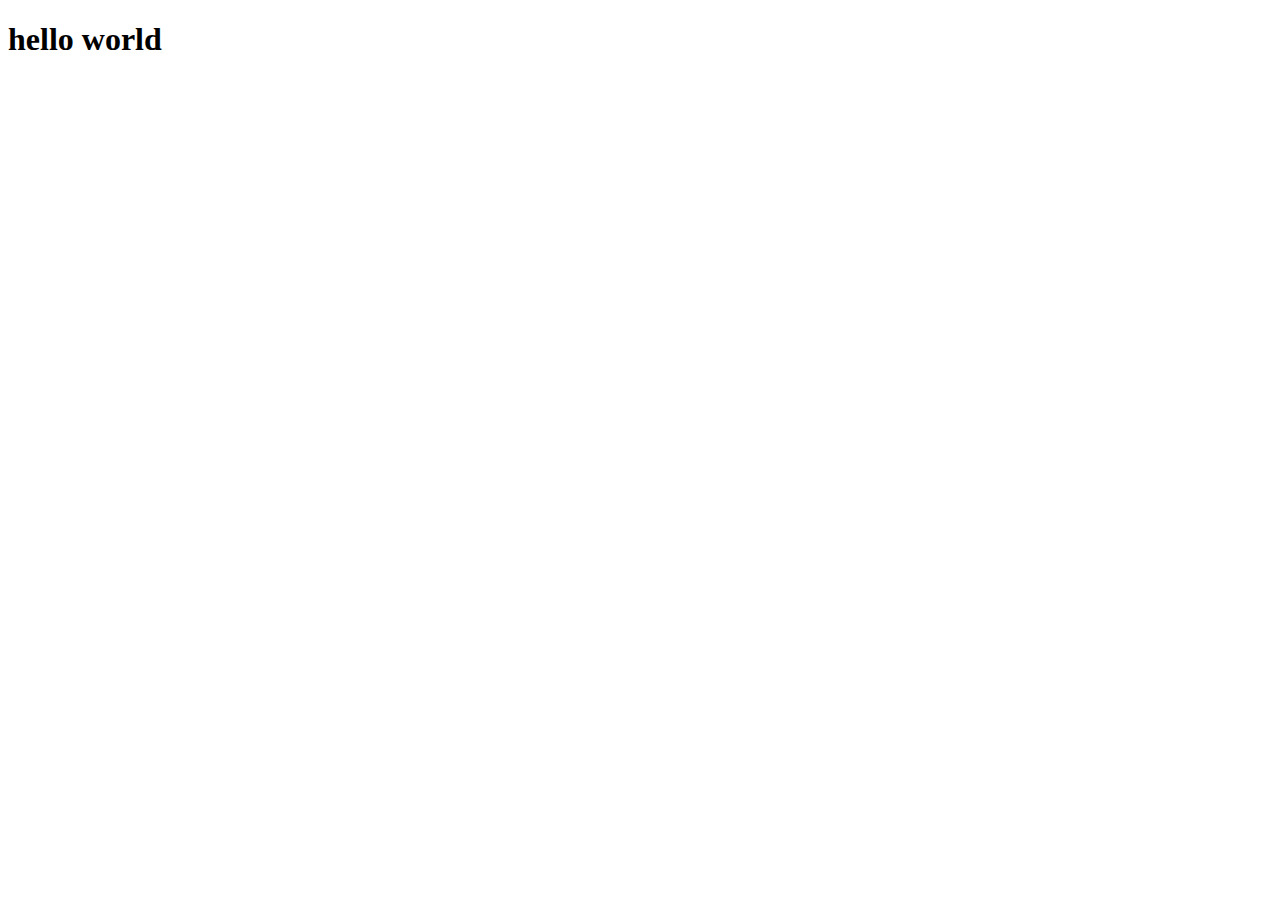
==== Facebook UI/index.html @ 0c8b3a1b "design started" ====
<!DOCTYPE html>
<html>

<head>
    <meta charset='utf-8'>
    <meta http-equiv='X-UA-Compatible' content='IE=edge'>
    <title>Page Title</title>
    <meta name='viewport' content='width=device-width, initial-scale=1'>
    <link rel='stylesheet' type='text/css' media='screen' href='main.css'>
    <script src='main.js'></script>
</head>

<body>
    <h1>hello world
    </h1>
</body>

</html>
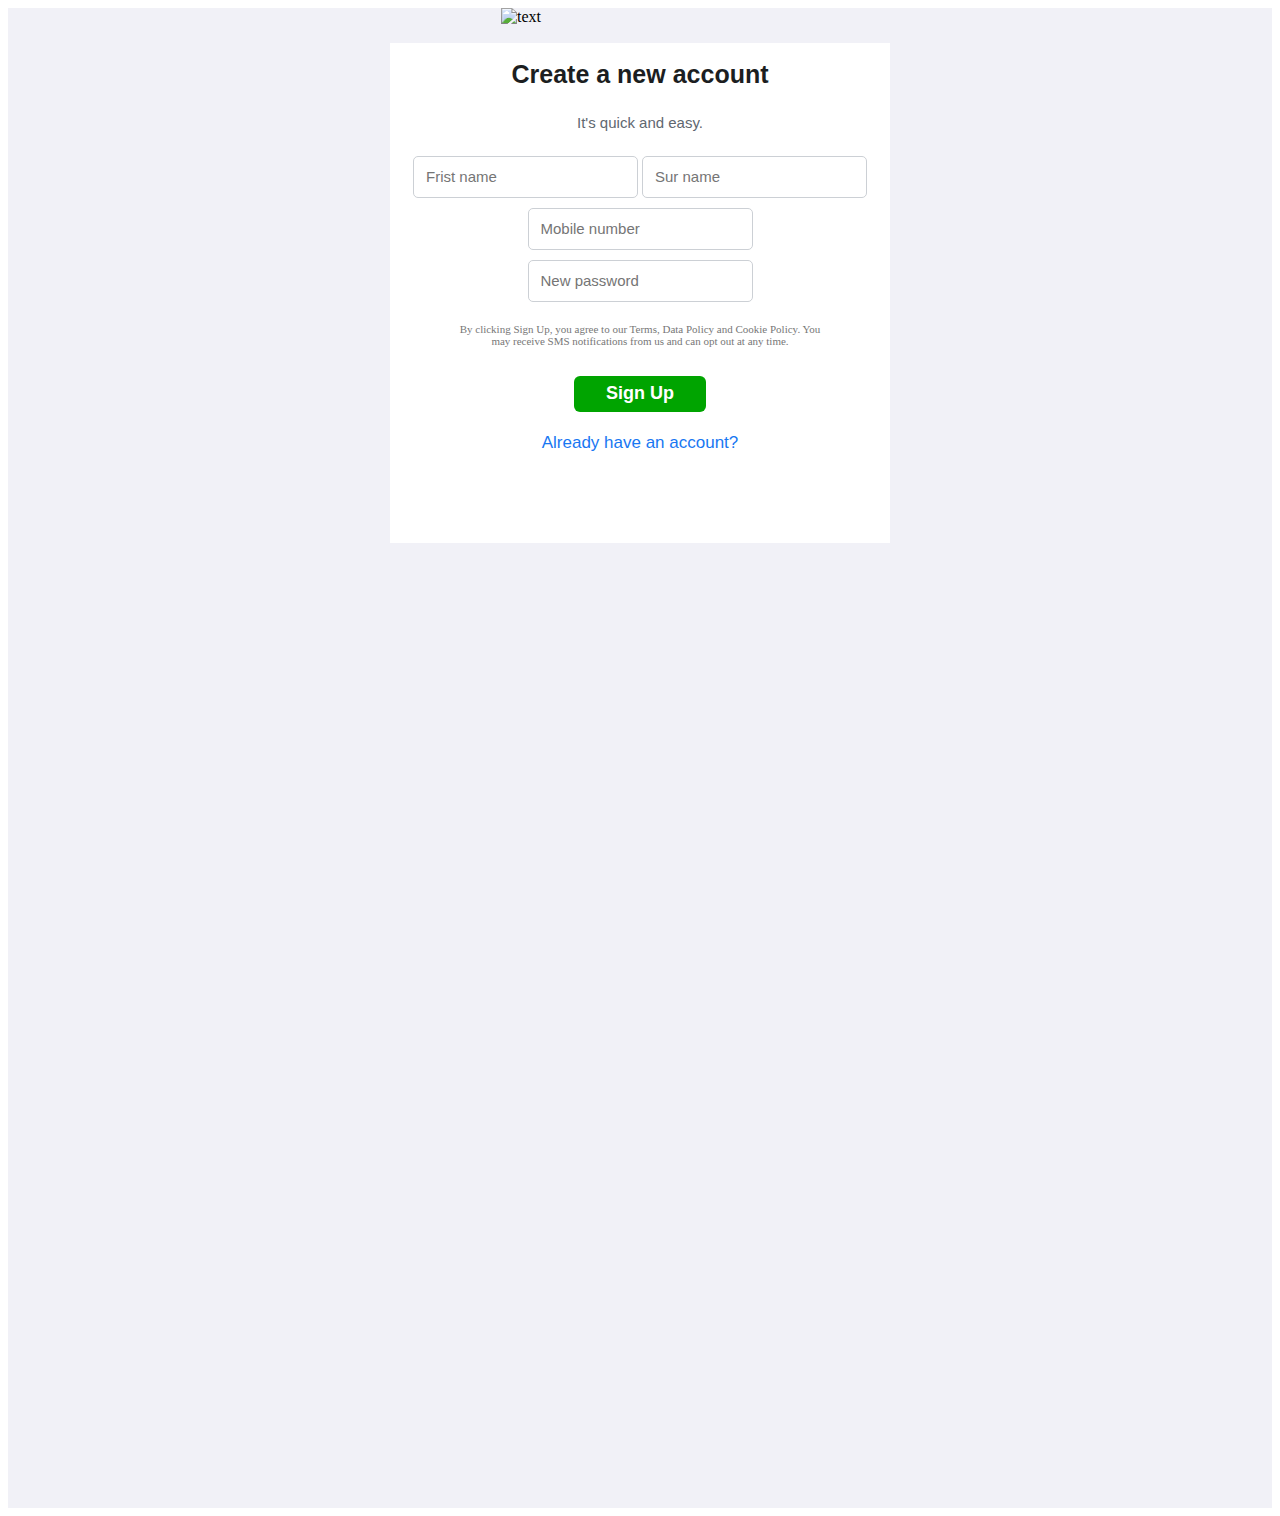
==== commit 32113332: "html and css" ====
--- a/Facebook UI/index.html
+++ b/Facebook UI/index.html
@@ -4,15 +4,39 @@
 <head>
     <meta charset='utf-8'>
     <meta http-equiv='X-UA-Compatible' content='IE=edge'>
-    <title>Page Title</title>
+    <title>facebook</title>
     <meta name='viewport' content='width=device-width, initial-scale=1'>
     <link rel='stylesheet' type='text/css' media='screen' href='main.css'>
     <script src='main.js'></script>
 </head>
 
 <body>
-    <h1>hello world
-    </h1>
+    <div class="container">
+        <div class="headder">
+            <img class="header-image"src="https://static.xx.fbcdn.net/rsrc.php/y8/r/dF5SId3UHWd.svg" alt="text">
+        </div>
+
+
+        <div class="inner-box" >
+            <div id="form">
+                <h1 class="text1"> Create a new account</h1>
+                <h5 class="text2">It's quick and easy.</h5>
+                <form action="">
+                    <input class="input" type="text" placeholder="Frist name">
+                    <input class="input"  type="text" placeholder="Sur name"><br>
+
+                    <input class="input"  type="text" placeholder="Mobile number"><br>
+                    <input class="input"  type="password" placeholder="New password"><br>
+                    <p class="para">By clicking Sign Up, you agree to our Terms, Data Policy and Cookie Policy.
+                    You <br>may receive SMS notifications from us and can opt out at any time.</p><br>
+                    <button type="submit" class="button">Sign Up</button>
+                    <div class="signin">
+                    <a href="/login/?pQ"></a>Already have an account?</a></div>
+                </form>
+            </div>
+        </div>
+
+    </div>
 </body>
 
 </html>--- a/Facebook UI/main.css
+++ b/Facebook UI/main.css
@@ -0,0 +1,78 @@
+.container{
+    background: #f1f1f7;
+    height: 1500px;
+    width: 100%;
+}
+.headder{
+    background: #f1f1f7;
+
+}
+.header-image{ 
+    display: block;
+    margin: 0 auto;
+    width: 22%
+}
+.inner-box{
+  width: 500px;
+  height:500px;
+  margin: 0 auto;
+  background-color:white ;
+}
+#form{
+    text-align: center;
+}
+
+.text1{
+    font-size: 25px;
+    text-align: center;
+    font-family: SFProDisplay-Bold, Helvetica, Arial, sans-serif;
+    margin-bottom: 0;
+    padding-top: 17px;
+    font-weight: 600;
+    color: #1c1e21;
+}
+.text2{
+    font-size: 15px;
+    text-align: center;
+    color: #606770;
+    font-family: SFProDisplay-Bold, Helvetica, Arial, sans-serif;
+    font-weight: normal;
+}
+.input{
+    font-family: SFProDisplay-Regular, Helvetica, Arial, sans-serif;
+    color: #8d949e;
+    font-size: 15px;
+    line-height: 16px;
+    padding: 12px;
+    margin-bottom: 10px;
+    border-color: #ccd0d5;
+    border-radius: 5px;
+    border: 1px solid #ccd0d5;
+    
+}
+.para{
+    color: #777;
+    font-size: 11px;
+    text-align: center;
+}
+.button{
+    background: none;
+    background-color: #00a400;
+    border: none;
+    border-radius: 6px;
+    box-shadow: none;
+    color: #fff;
+    font-size: 18px;
+    font-weight: 600;
+    height: 36px;
+    overflow: hidden;
+    padding: 0 32px;
+    text-shadow: none;
+}
+.signin{
+    color: #1877f2;
+    font-family: SFProText-Semibold, Helvetica, Arial, sans-serif;
+    font-size: 17px;
+    line-height: 20px;
+    padding-top: 21px;
+}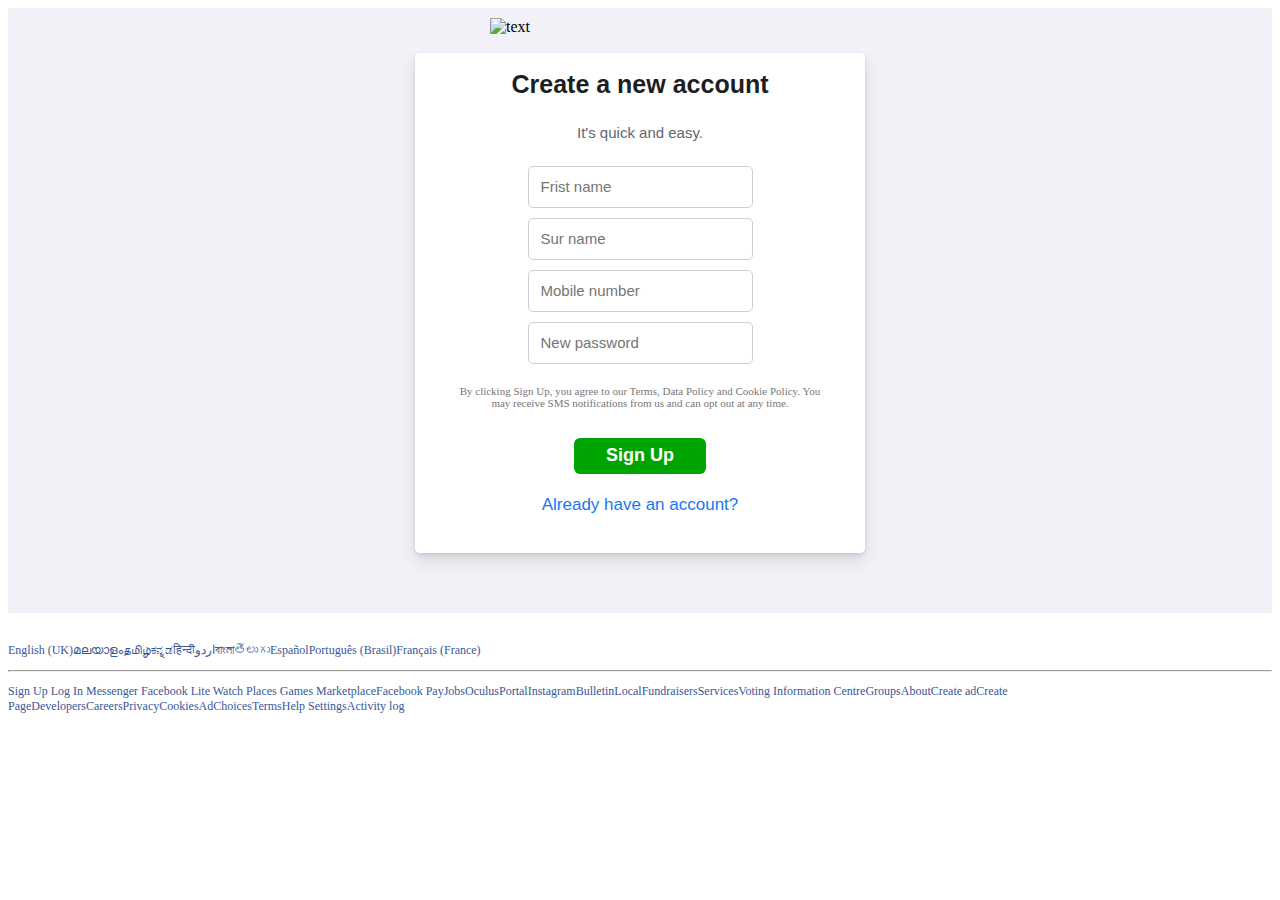
==== commit e22f7794: "html and css updated" ====
--- a/Facebook UI/index.html
+++ b/Facebook UI/index.html
@@ -25,7 +25,7 @@
                     <input class="input" type="text" placeholder="Frist name">
                     <input class="input"  type="text" placeholder="Sur name"><br>
 
-                    <input class="input"  type="text" placeholder="Mobile number"><br>
+                    <input class="input" id="Mobile" type="text" placeholder="Mobile number"><br>
                     <input class="input"  type="password" placeholder="New password"><br>
                     <p class="para">By clicking Sign Up, you agree to our Terms, Data Policy and Cookie Policy.
                     You <br>may receive SMS notifications from us and can opt out at any time.</p><br>
@@ -35,6 +35,16 @@
                 </form>
             </div>
         </div>
+        <div class="footer">
+            <br>
+            <p class="footertext">English (UK)മലയാളംதமிழ்ಕನ್ನಡहिन्दीاردوবাংলাతెలుగుEspañolPortuguês (Brasil)Français (France)</p>
+                <hr>
+                <p class="footertext">Sign Up  Log In Messenger     Facebook Lite   Watch   Places Games    MarketplaceFacebook 
+                PayJobsOculusPortalInstagramBulletinLocalFundraisersServicesVoting Information
+                 CentreGroupsAboutCreate adCreate PageDevelopersCareersPrivacyCookiesAdChoicesTermsHelp
+                 SettingsActivity log</p>
+
+        </div>
 
     </div>
 </body>
--- a/Facebook UI/main.css
+++ b/Facebook UI/main.css
@@ -1,7 +1,8 @@
 .container{
     background: #f1f1f7;
-    height: 1500px;
     width: 100%;
+    height: fit-content;
+    padding-top: 10px;
 }
 .headder{
     background: #f1f1f7;
@@ -10,13 +11,16 @@
 .header-image{ 
     display: block;
     margin: 0 auto;
-    width: 22%
+    max-width: 300px;
+    min-width: 250px;
 }
 .inner-box{
-  width: 500px;
+  width: 450px;
   height:500px;
   margin: 0 auto;
   background-color:white ;
+  border-radius: 5px;
+  box-shadow: 0 2px 4px rgb(0 0 0 / 10%), 0 8px 16px rgb(0 0 0 / 10%);
 }
 #form{
     text-align: center;
@@ -38,6 +42,7 @@
     font-family: SFProDisplay-Bold, Helvetica, Arial, sans-serif;
     font-weight: normal;
 }
+
 .input{
     font-family: SFProDisplay-Regular, Helvetica, Arial, sans-serif;
     color: #8d949e;
@@ -75,4 +80,14 @@
     font-size: 17px;
     line-height: 20px;
     padding-top: 21px;
+}
+div.footer{
+    height: 192px;
+    background-color: rgb(255, 255, 255);
+    margin-top: 60px;
+}
+.footertext{
+    font-size: 12px;
+    color: #385898;
+    cursor: pointer;
 }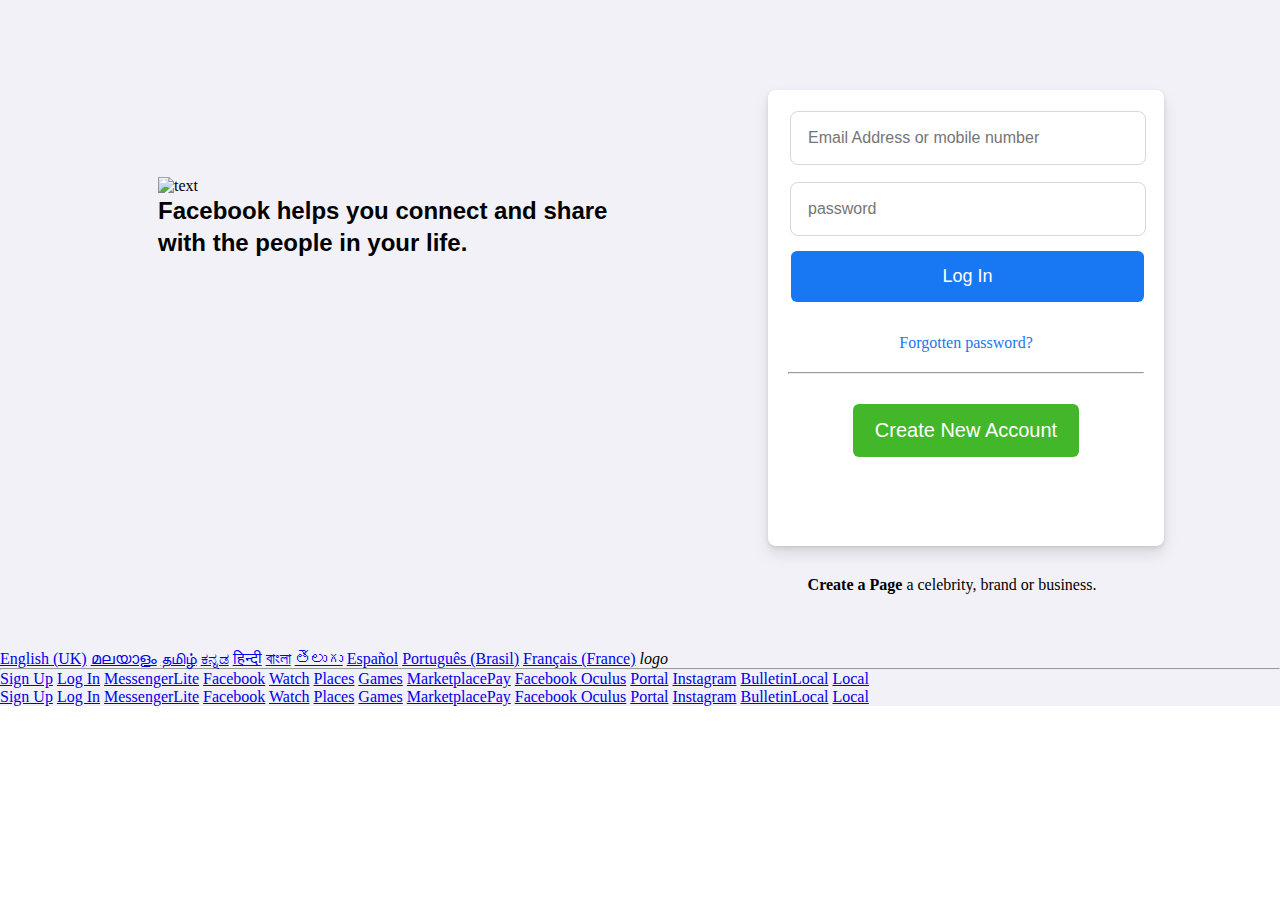
==== commit d5f9b5c8: "facebook mock UI design updated" ====
--- a/Facebook UI/index.html
+++ b/Facebook UI/index.html
@@ -12,41 +12,84 @@
 
 <body>
     <div class="container">
-        <div class="headder">
-            <img class="header-image"src="https://static.xx.fbcdn.net/rsrc.php/y8/r/dF5SId3UHWd.svg" alt="text">
-        </div>
+        <div class="body-container">
+            <div class="logo-section">
+                <div class="logo">
+                    <img class="header-image"src="https://static.xx.fbcdn.net/rsrc.php/y8/r/dF5SId3UHWd.svg" alt="text">
+                </div>
+                <div class="text">
+                    <h1>Facebook helps you connect and share <br>with the people in your life.</h1>
 
-
-        <div class="inner-box" >
-            <div id="form">
-                <h1 class="text1"> Create a new account</h1>
-                <h5 class="text2">It's quick and easy.</h5>
-                <form action="">
-                    <input class="input" type="text" placeholder="Frist name">
-                    <input class="input"  type="text" placeholder="Sur name"><br>
-
-                    <input class="input" id="Mobile" type="text" placeholder="Mobile number"><br>
-                    <input class="input"  type="password" placeholder="New password"><br>
-                    <p class="para">By clicking Sign Up, you agree to our Terms, Data Policy and Cookie Policy.
-                    You <br>may receive SMS notifications from us and can opt out at any time.</p><br>
-                    <button type="submit" class="button">Sign Up</button>
-                    <div class="signin">
-                    <a href="/login/?pQ"></a>Already have an account?</a></div>
-                </form>
+                </div>
+            </div>
+            <div class="login-section">
+                <form class="login-form">
+                    
+                    <input class="input" type="text" placeholder="Email Address or mobile number">
+                    <input class="input"  type="password" placeholder="password"><br>
+                    <button type="submit" class="button button-login">Log In</button>
+                    <h2 class="forgetpwd">Forgotten password?</h2>
+                    <hr/>
+                    <button type="submit" class="button button-signup ">Create New Account</button>
+                 </form>
+                 <div class="logtext">
+                 <h2 class="createapage-text"><a class="createapage-txt1" href="https://www..com/">Create a Page</a> a celebrity, brand or business.</h2>
+                </div>
             </div>
         </div>
-        <div class="footer">
-            <br>
-            <p class="footertext">English (UK)മലയാളംதமிழ்ಕನ್ನಡहिन्दीاردوবাংলাతెలుగుEspañolPortuguês (Brasil)Français (France)</p>
-                <hr>
-                <p class="footertext">Sign Up  Log In Messenger     Facebook Lite   Watch   Places Games    MarketplaceFacebook 
-                PayJobsOculusPortalInstagramBulletinLocalFundraisersServicesVoting Information
-                 CentreGroupsAboutCreate adCreate PageDevelopersCareersPrivacyCookiesAdChoicesTermsHelp
-                 SettingsActivity log</p>
+        <div class="footer-section">
+            <div class="footer-text1">
+                <a href="https://www..com/">English (UK)</a>
+                <a href="https://www..com/">മലയാളം</a>
+                <a href="https://www..com/">தமிழ்</a>
+                <a href="https://www..com/">ಕನ್ನಡ</a>
+                <a href="https://www..com/">हिन्दी</a>
+                <a href="https://www..com/">বাংলা</a>
+                <a href="https://www..com/">తెలుగు</a>
+                <a href="https://www..com/">Español</a>
+                <a href="https://www..com/">Português (Brasil)</a>
+                <a href="https://www..com/">Français (France)</a>
+                <i>logo</i>
+            </div>
+            <hr/>
+            <div class="footer-text2">
+                <div class="footer-text21">
+                    <a href="https://www..com/">Sign Up</a>
+                    <a href="https://www..com/">Log In</a>
+                    <a href="https://www..com/">MessengerLite</a>
+                    <a href="https://www..com/">Facebook</a>
+                    <a href="https://www..com/">Watch</a>
+                    <a href="https://www..com/">Places</a>
+                    <a href="https://www..com/">Games</a>
+                    <a href="https://www..com/">MarketplacePay</a>
+                    <a href="https://www..com/">Facebook </a>
+                    <a href="https://www..com/">Oculus</a>
+                    <a href="https://www..com/"> Portal</a>
+                    <a href="https://www..com/">Instagram</a>
+                    <a href="https://www..com/">BulletinLocal</a>
+                    <a href="https://www..com/">Local</a>
+                </div>
+                <div class="footer-text22">
+                    <a href="https://www..com/">Sign Up</a>
+                    <a href="https://www..com/">Log In</a>
+                    <a href="https://www..com/">MessengerLite</a>
+                    <a href="https://www..com/">Facebook</a>
+                    <a href="https://www..com/">Watch</a>
+                    <a href="https://www..com/">Places</a>
+                    <a href="https://www..com/">Games</a>
+                    <a href="https://www..com/">MarketplacePay</a>
+                    <a href="https://www..com/">Facebook </a>
+                    <a href="https://www..com/">Oculus</a>
+                    <a href="https://www..com/"> Portal</a>
+                    <a href="https://www..com/">Instagram</a>
+                    <a href="https://www..com/">BulletinLocal</a>
+                    <a href="https://www..com/">Local</a>
 
+                </div>
+            </div>
         </div>
+    </div>
 
-    </div>
 </body>
 
 </html>--- a/Facebook UI/main.css
+++ b/Facebook UI/main.css
@@ -1,93 +1,106 @@
+
+*{
+    margin: 0%;
+    padding: 0%;
+    box-sizing: border-box;
+}
+
 .container{
     background: #f1f1f7;
     width: 100%;
-    height: fit-content;
-    padding-top: 10px;
 }
-.headder{
-    background: #f1f1f7;
+.body-container{
+    padding-top: 50px;
+    display: flex;
+    justify-content: space-between;
+    height: 650px;
+}
+.logo-section{
+    padding: 127px;
+    padding-left: 158px;
+    width: 60%;
+    align-items: center;
+}
+.logo{
+    max-width: 300px;
+    min-width: 106px;
 
+}   
+.text{
+    font-family:sans-serif;
+    font-size: 12px;
+    font-weight: lighter;
+    line-height: 32px;
+    width: 500px;
 }
-.header-image{ 
-    display: block;
-    margin: 0 auto;
-    max-width: 300px;
-    min-width: 250px;
+.login-section{
+    align-items: center;
+    width: 40%;
+
+} 
+.login-form{
+    display: flex;
+    flex-direction: column;
+    background-color: #fff;
+    height: 456px;
+    width: 396px;
+    border-radius: 8px;
+    box-shadow: 0 2px 4px rgb(0 0 0 / 10%), 0 8px 16px rgb(0 0 0 / 10%);
+    margin: 40px 0 0;
+    width: 396px;
+    padding: 20px 20px 20px;
 }
-.inner-box{
-  width: 450px;
-  height:500px;
-  margin: 0 auto;
-  background-color:white ;
-  border-radius: 5px;
-  box-shadow: 0 2px 4px rgb(0 0 0 / 10%), 0 8px 16px rgb(0 0 0 / 10%);
+.input{
+    margin: 1px -2px 16px 2px;
+    padding: 17px;
+    border-radius: 8px;
+    font-size: 16px;
+    border: 1px solid rgb(216, 216, 216);
 }
-#form{
+.input:focus {
+    outline: none;
+    border:1px solid rgb(34, 111, 255);
+    box-shadow: 0 0 5px #719ECE;
+  }
+.button-login{
+    background-color: #1877f2;
+    border: none;
+    border-radius: 6px;
+    font-size: 18px;
+    color: #fff;
+    padding: 15px;
+    margin: -19px 0px 32px 3px;
+    width: auto;
+}
+.forgetpwd{
+    font-size: 16px;
+    text-align: center;
+    padding-bottom: 20px;
+    color: #1877f2;
+    font-weight: 100;
+}
+.button-signup{
+    background-color: #42b72a;
+    border: none;
+    border-radius: 6px;
+    font-size: 20px;
+    color: #fff;
+    padding: 15px;
+    margin: 30px 65px;
+    width: auto;
+}
+.logtext{
+    margin-right: 144px;
+}
+.createapage-text{
+    font-weight: 100;
+    margin-top: 30px;
+    font-size: 16px;
     text-align: center;
 }
+.createapage-txt1{
+    font-weight: bold;
+    text-decoration: none;
+    color: black;
 
-.text1{
-    font-size: 25px;
-    text-align: center;
-    font-family: SFProDisplay-Bold, Helvetica, Arial, sans-serif;
-    margin-bottom: 0;
-    padding-top: 17px;
-    font-weight: 600;
-    color: #1c1e21;
-}
-.text2{
-    font-size: 15px;
-    text-align: center;
-    color: #606770;
-    font-family: SFProDisplay-Bold, Helvetica, Arial, sans-serif;
-    font-weight: normal;
-}
-
-.input{
-    font-family: SFProDisplay-Regular, Helvetica, Arial, sans-serif;
-    color: #8d949e;
-    font-size: 15px;
-    line-height: 16px;
-    padding: 12px;
-    margin-bottom: 10px;
-    border-color: #ccd0d5;
-    border-radius: 5px;
-    border: 1px solid #ccd0d5;
-    
-}
-.para{
-    color: #777;
-    font-size: 11px;
-    text-align: center;
-}
-.button{
-    background: none;
-    background-color: #00a400;
-    border: none;
-    border-radius: 6px;
-    box-shadow: none;
-    color: #fff;
-    font-size: 18px;
-    font-weight: 600;
-    height: 36px;
-    overflow: hidden;
-    padding: 0 32px;
-    text-shadow: none;
-}
-.signin{
-    color: #1877f2;
-    font-family: SFProText-Semibold, Helvetica, Arial, sans-serif;
-    font-size: 17px;
-    line-height: 20px;
-    padding-top: 21px;
-}
-div.footer{
-    height: 192px;
-    background-color: rgb(255, 255, 255);
-    margin-top: 60px;
-}
-.footertext{
-    font-size: 12px;
-    color: #385898;
-    cursor: pointer;
 }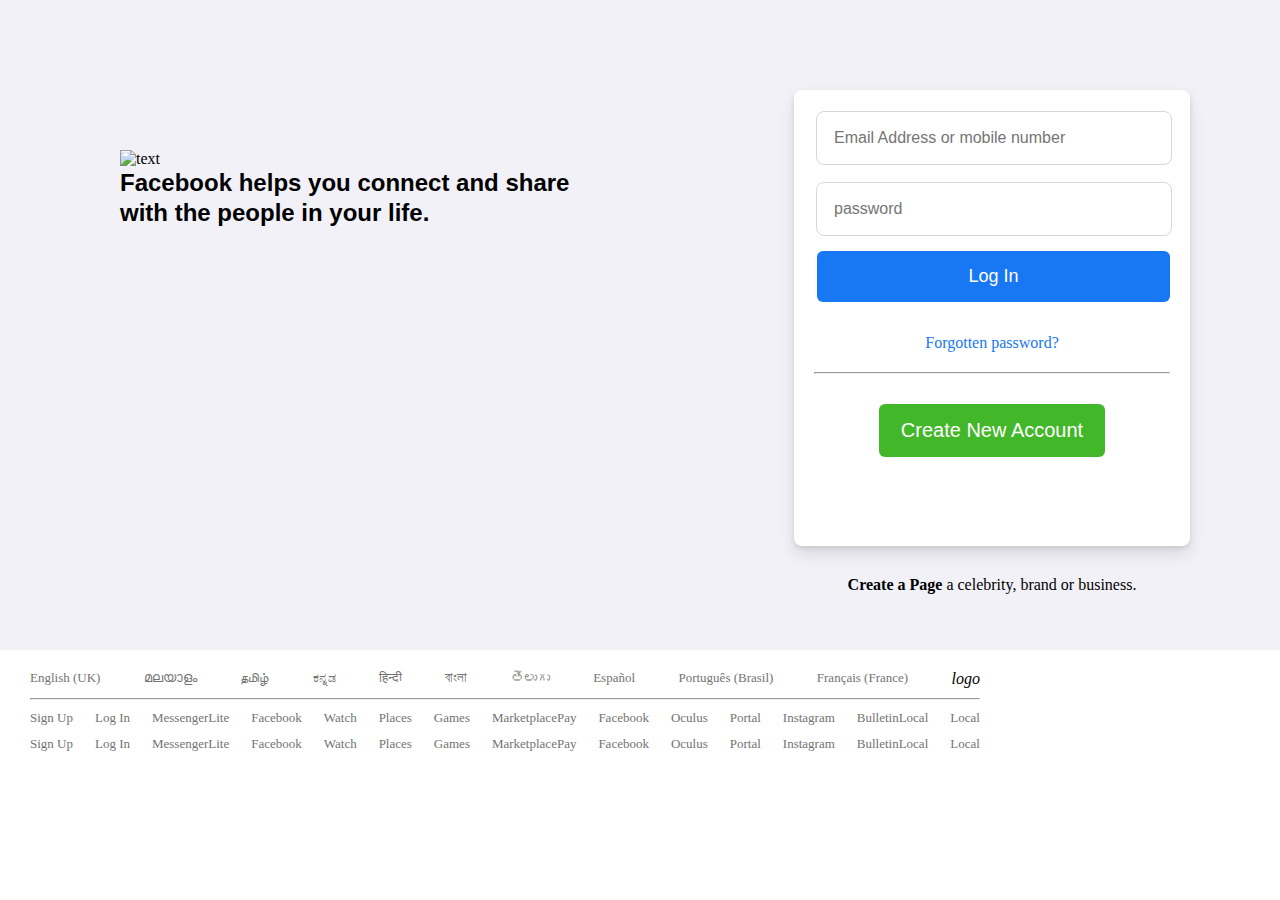
==== commit e90d889d: "css updated and mobile screen responsiveness added" ====
--- a/Facebook UI/index.html
+++ b/Facebook UI/index.html
@@ -13,6 +13,7 @@
 <body>
     <div class="container">
         <div class="body-container">
+            <!-- logo and text section  -->
             <div class="logo-section">
                 <div class="logo">
                     <img class="header-image"src="https://static.xx.fbcdn.net/rsrc.php/y8/r/dF5SId3UHWd.svg" alt="text">
@@ -22,6 +23,7 @@
 
                 </div>
             </div>
+            <!-- login section -->
             <div class="login-section">
                 <form class="login-form">
                     
@@ -37,6 +39,7 @@
                 </div>
             </div>
         </div>
+        <!-- footer section -->
         <div class="footer-section">
             <div class="footer-text1">
                 <a href="https://www..com/">English (UK)</a>
@@ -69,6 +72,8 @@
                     <a href="https://www..com/">BulletinLocal</a>
                     <a href="https://www..com/">Local</a>
                 </div>
+            </div>
+            <div class="footer-text3">
                 <div class="footer-text22">
                     <a href="https://www..com/">Sign Up</a>
                     <a href="https://www..com/">Log In</a>
@@ -87,6 +92,7 @@
 
                 </div>
             </div>
+            
         </div>
     </div>
 
--- a/Facebook UI/main.css
+++ b/Facebook UI/main.css
@@ -4,7 +4,6 @@
     padding: 0%;
     box-sizing: border-box;
 }
-
 .container{
     background: #f1f1f7;
     width: 100%;
@@ -16,28 +15,26 @@
     height: 650px;
 }
 .logo-section{
-    padding: 127px;
-    padding-left: 158px;
-    width: 60%;
-    align-items: center;
+    padding: 100px 120px;
+    width: 55%;
 }
 .logo{
-    max-width: 300px;
-    min-width: 106px;
+    width: 300px;
 
-}   
+} 
 .text{
     font-family:sans-serif;
     font-size: 12px;
-    font-weight: lighter;
-    line-height: 32px;
-    width: 500px;
+    font-weight: 100;
+    line-height: 30px;
+
 }
 .login-section{
+     display: flex;
+    flex-direction: column;
     align-items: center;
-    width: 40%;
-
-} 
+    width: 45%;
+}
 .login-form{
     display: flex;
     flex-direction: column;
@@ -49,20 +46,20 @@
     margin: 40px 0 0;
     width: 396px;
     padding: 20px 20px 20px;
-}
+} 
 .input{
     margin: 1px -2px 16px 2px;
     padding: 17px;
     border-radius: 8px;
     font-size: 16px;
     border: 1px solid rgb(216, 216, 216);
-}
+} 
 .input:focus {
     outline: none;
     border:1px solid rgb(34, 111, 255);
     box-shadow: 0 0 5px #719ECE;
   }
-.button-login{
+  .button-login{
     background-color: #1877f2;
     border: none;
     border-radius: 6px;
@@ -70,15 +67,14 @@
     color: #fff;
     padding: 15px;
     margin: -19px 0px 32px 3px;
-    width: auto;
-}
-.forgetpwd{
+  }
+  .forgetpwd{
     font-size: 16px;
     text-align: center;
     padding-bottom: 20px;
     color: #1877f2;
     font-weight: 100;
-}
+} 
 .button-signup{
     background-color: #42b72a;
     border: none;
@@ -87,10 +83,6 @@
     color: #fff;
     padding: 15px;
     margin: 30px 65px;
-    width: auto;
-}
-.logtext{
-    margin-right: 144px;
 }
 .createapage-text{
     font-weight: 100;
@@ -103,4 +95,85 @@
     text-decoration: none;
     color: black;
 
-}+}
+
+.footer-section{
+    background-color: #fff;
+    padding-top: 20px;
+    padding-left: 30px;
+    padding-right: 300px;
+    height: 200px;
+
+}
+.footer-text1 ,.footer-text21 ,.footer-text22{
+    display: flex;
+    justify-content: space-between;
+    margin-bottom: 10px;
+}
+.footer-text2{
+    margin-top: 10px;
+}
+.footer-text1 a{
+text-decoration: none;
+font-size: 13px;
+color: #737373;
+}
+.footer-text21 a{
+    text-decoration: none;
+    font-size: 13px;
+    color: #737373;
+    }
+.footer-text22 a{
+text-decoration: none;
+font-size: 13px;
+color: #737373;
+}
+    
+/*  responsiveness using media query    */
+
+@media(max-width:425px){
+    .container{
+        display: flex;
+        flex-direction: column;
+    }
+    .body-container{
+        padding-top: 0px;
+        display: flex;
+        flex-direction: column;
+        height: auto;
+    }
+    .login-section{
+         display: flex;
+        flex-direction: column;
+        align-items: center;
+        width:auto;
+    }
+    .logo-section{
+        display: flex;
+        flex-direction: column;
+        align-items: center;
+        text-align: center;
+        padding: 0px;
+        padding-left: 0px;
+        width:auto;
+    }
+    .logo{
+        width: 300px;
+        text-align: center;
+    
+    } 
+    .text{
+        font-family:sans-serif;
+        font-size: 10px;
+        font-weight: normal;
+        line-height: 30px;
+    
+    }
+    .footer-section{
+    display: none;
+    
+    }
+}
+
+
+
